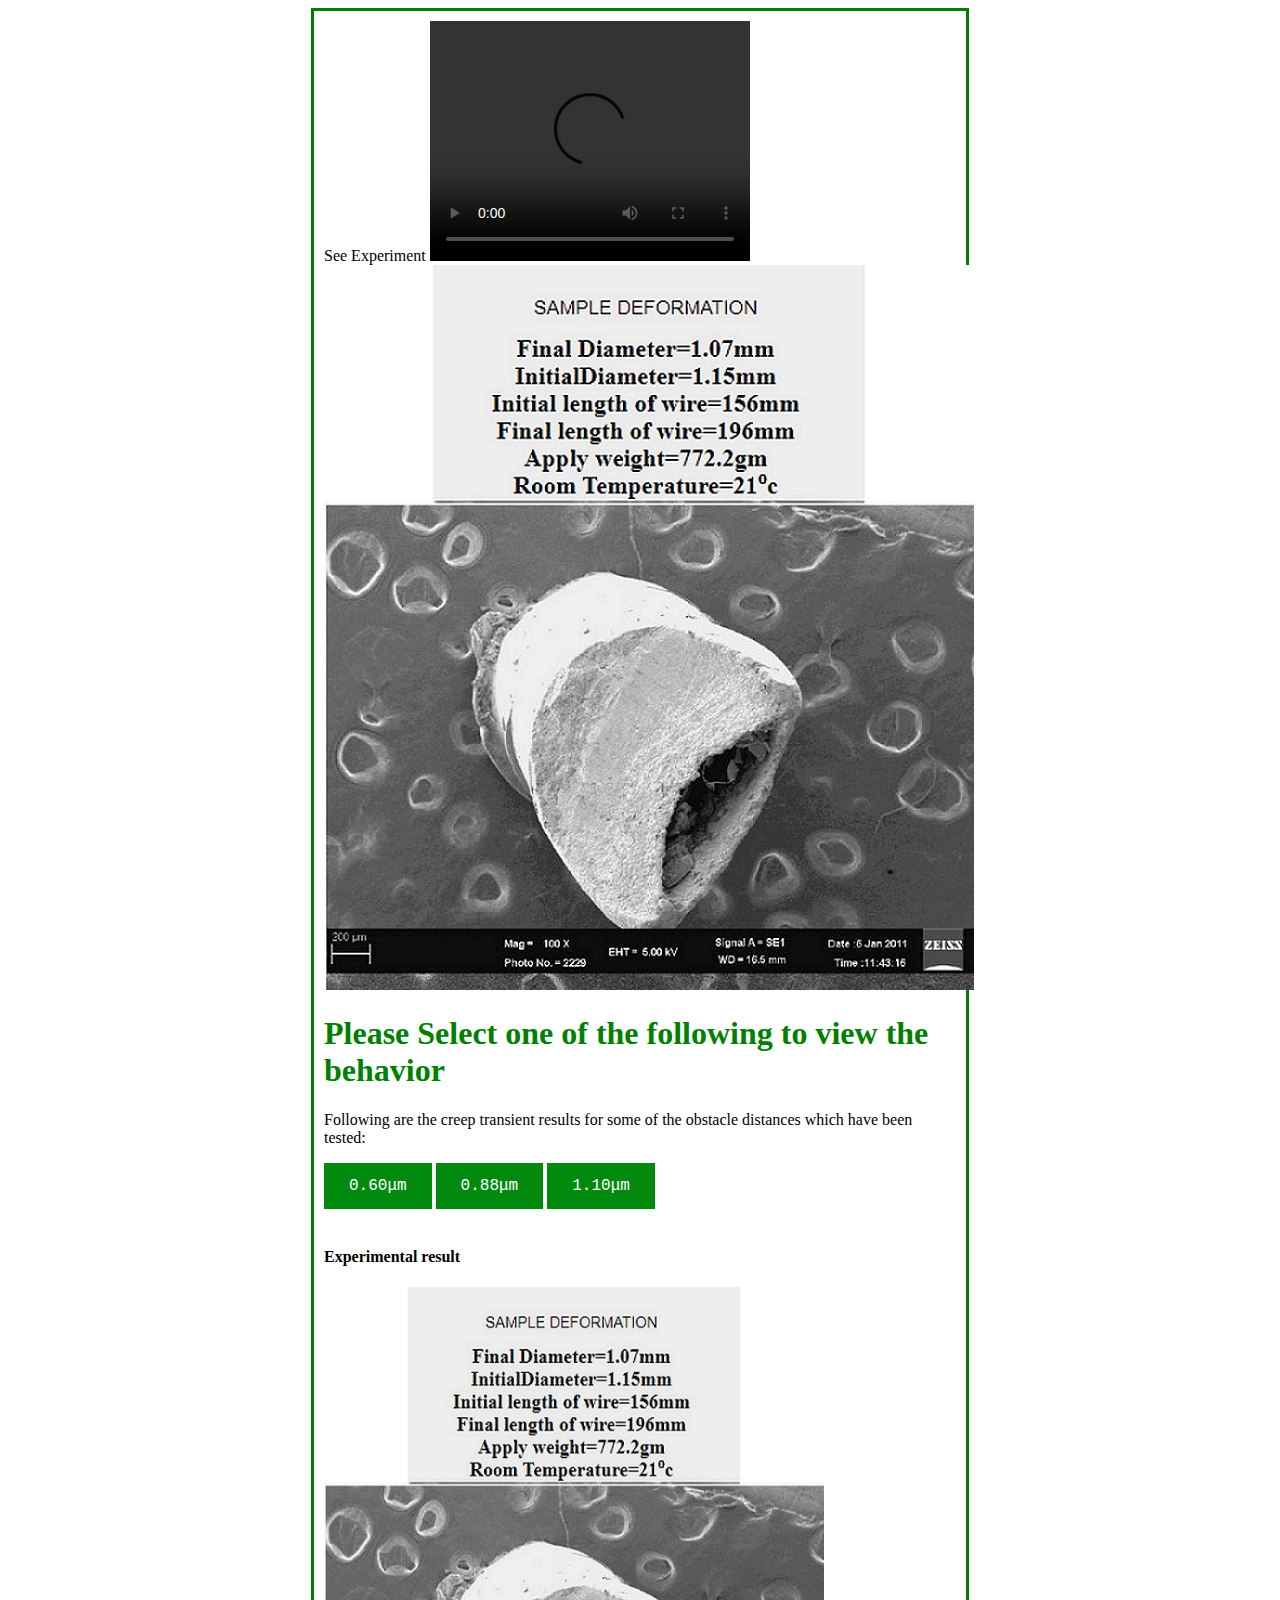
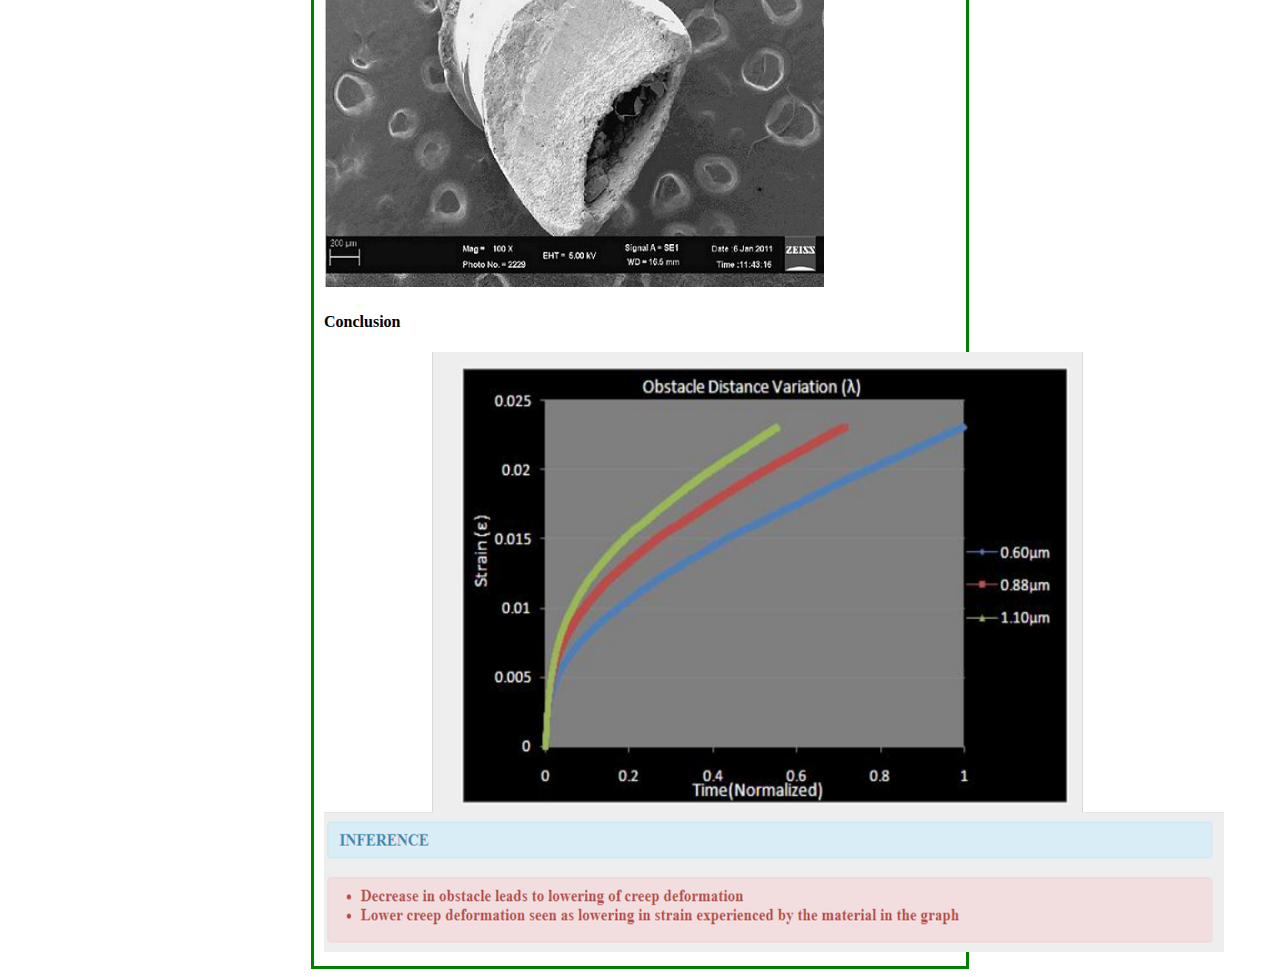
==== experiment/simulation/index.html @ fbc00b0b "Update index.html" ====
<!DOCTYPE html>
<html>
<head>
	<!-- Add CSS at the head of HTML file -->
    <link rel="stylesheet" href="css/main.css">
</head>
<body>
	<div class ="center">
		See Experiment
		<video width="320" height="240" controls>
                <source src="https://youtu.be/kcEej2oj6sA" type="video/mp4">
                Your browser does not support the video tag.
		</video><br>		
	<img src="images/exp.jpg"><br>
	<h1>Please Select one of the following to view the behavior</h1>
	<p>Following are the creep transient results for some of the obstacle distances which have been tested:</p>
	<a href="images/0.68um.jpg" target="_blank">0.60μm</a>
	<a href="images/0.88um.jpg" target="_blank">0.88μm</a>
	<a href="images/1.10um.jpg" target="_blank">1.10μm</a><br><br>
		
	<h4>Experimental result</h4>
	<img src="images/exp.jpg" width="500" height="600"><br>
	<h4>Conclusion</h4>
	<img src="images/conclusion.jpg" width="900" height="600"></div>
	<!-- Add JS at the bottom of HTML file --> 
        <script src="./js/main.js"></script>
</body>
</html>
---- experiment/simulation/css/main.css ----
h1{
color:green;
  font-family: verdana;
}
h2{
color:blue;
font-family: verdana;
}
a{
font-family: courier;}

.center {
  margin: auto;
  width: 50%;
  border: 3px solid green;
  padding: 10px;
}

a:link, a:visited {
  background-color: #028A0F;
  color: white;
  padding: 14px 25px;
  text-align: center;
  text-decoration: none;
  display: inline-block;
}

a:hover, a:active {
  background-color: #5DBB63;
}
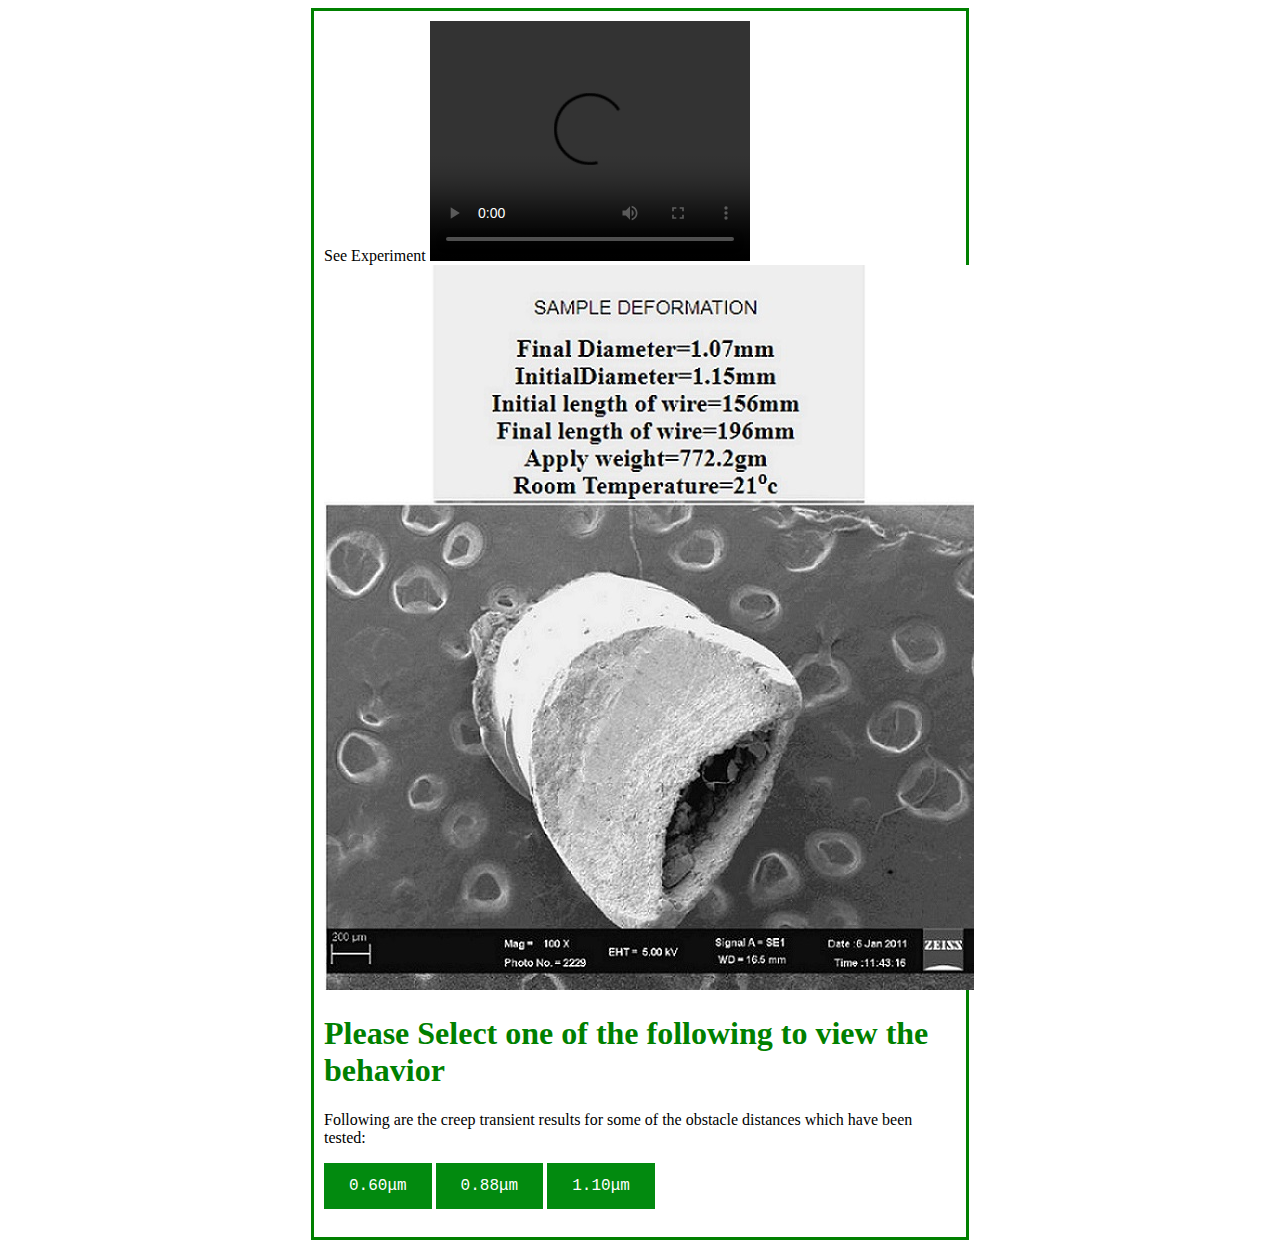
==== commit 41195c8c: "Update index.html" ====
--- a/experiment/simulation/index.html
+++ b/experiment/simulation/index.html
@@ -17,11 +17,7 @@
 	<a href="images/0.68um.jpg" target="_blank">0.60μm</a>
 	<a href="images/0.88um.jpg" target="_blank">0.88μm</a>
 	<a href="images/1.10um.jpg" target="_blank">1.10μm</a><br><br>
-		
-	<h4>Experimental result</h4>
-	<img src="images/exp.jpg" width="500" height="600"><br>
-	<h4>Conclusion</h4>
-	<img src="images/conclusion.jpg" width="900" height="600"></div>
+	</div>
 	<!-- Add JS at the bottom of HTML file --> 
         <script src="./js/main.js"></script>
 </body>
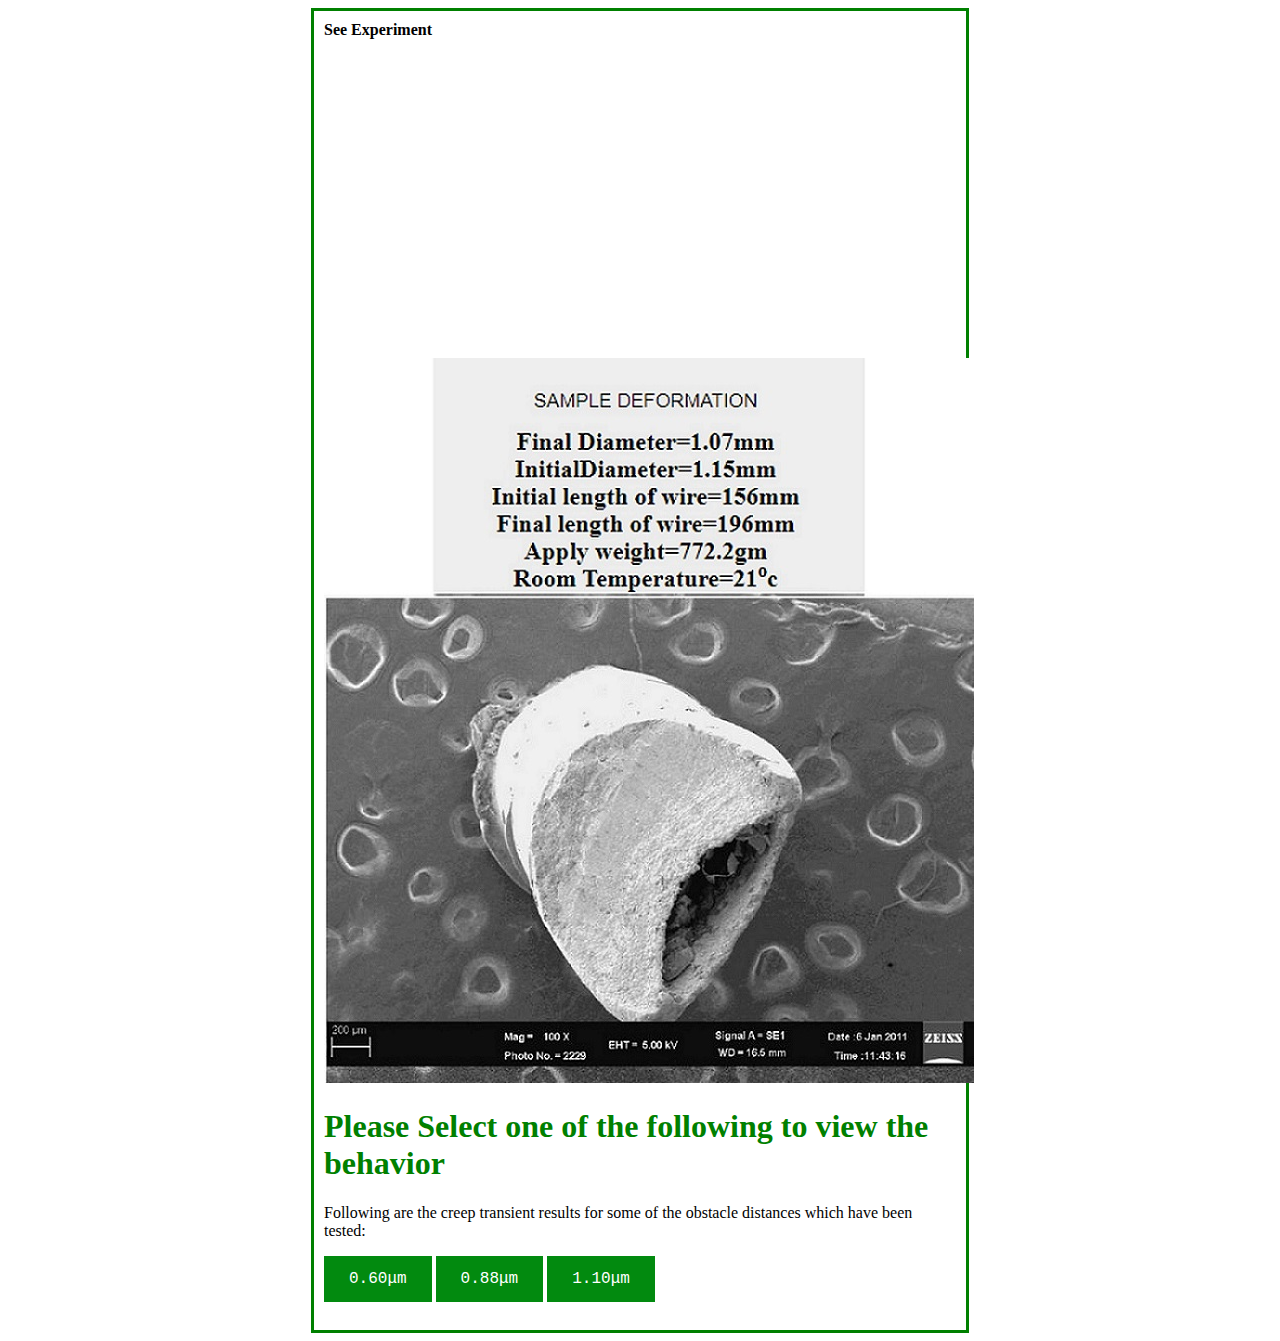
==== commit 331a75ea: "Update index.html" ====
--- a/experiment/simulation/index.html
+++ b/experiment/simulation/index.html
@@ -6,11 +6,8 @@
 </head>
 <body>
 	<div class ="center">
-		See Experiment
-		<video width="320" height="240" controls>
-                <source src="https://youtu.be/kcEej2oj6sA" type="video/mp4">
-                Your browser does not support the video tag.
-		</video><br>		
+	<b>See Experiment</b><br>
+	<iframe width="560" height="315" src="https://www.youtube.com/embed/kcEej2oj6sA" title="YouTube video player" frameborder="0" allow="accelerometer; autoplay; clipboard-write; encrypted-media; gyroscope; picture-in-picture" allowfullscreen></iframe><br>		
 	<img src="images/exp.jpg"><br>
 	<h1>Please Select one of the following to view the behavior</h1>
 	<p>Following are the creep transient results for some of the obstacle distances which have been tested:</p>
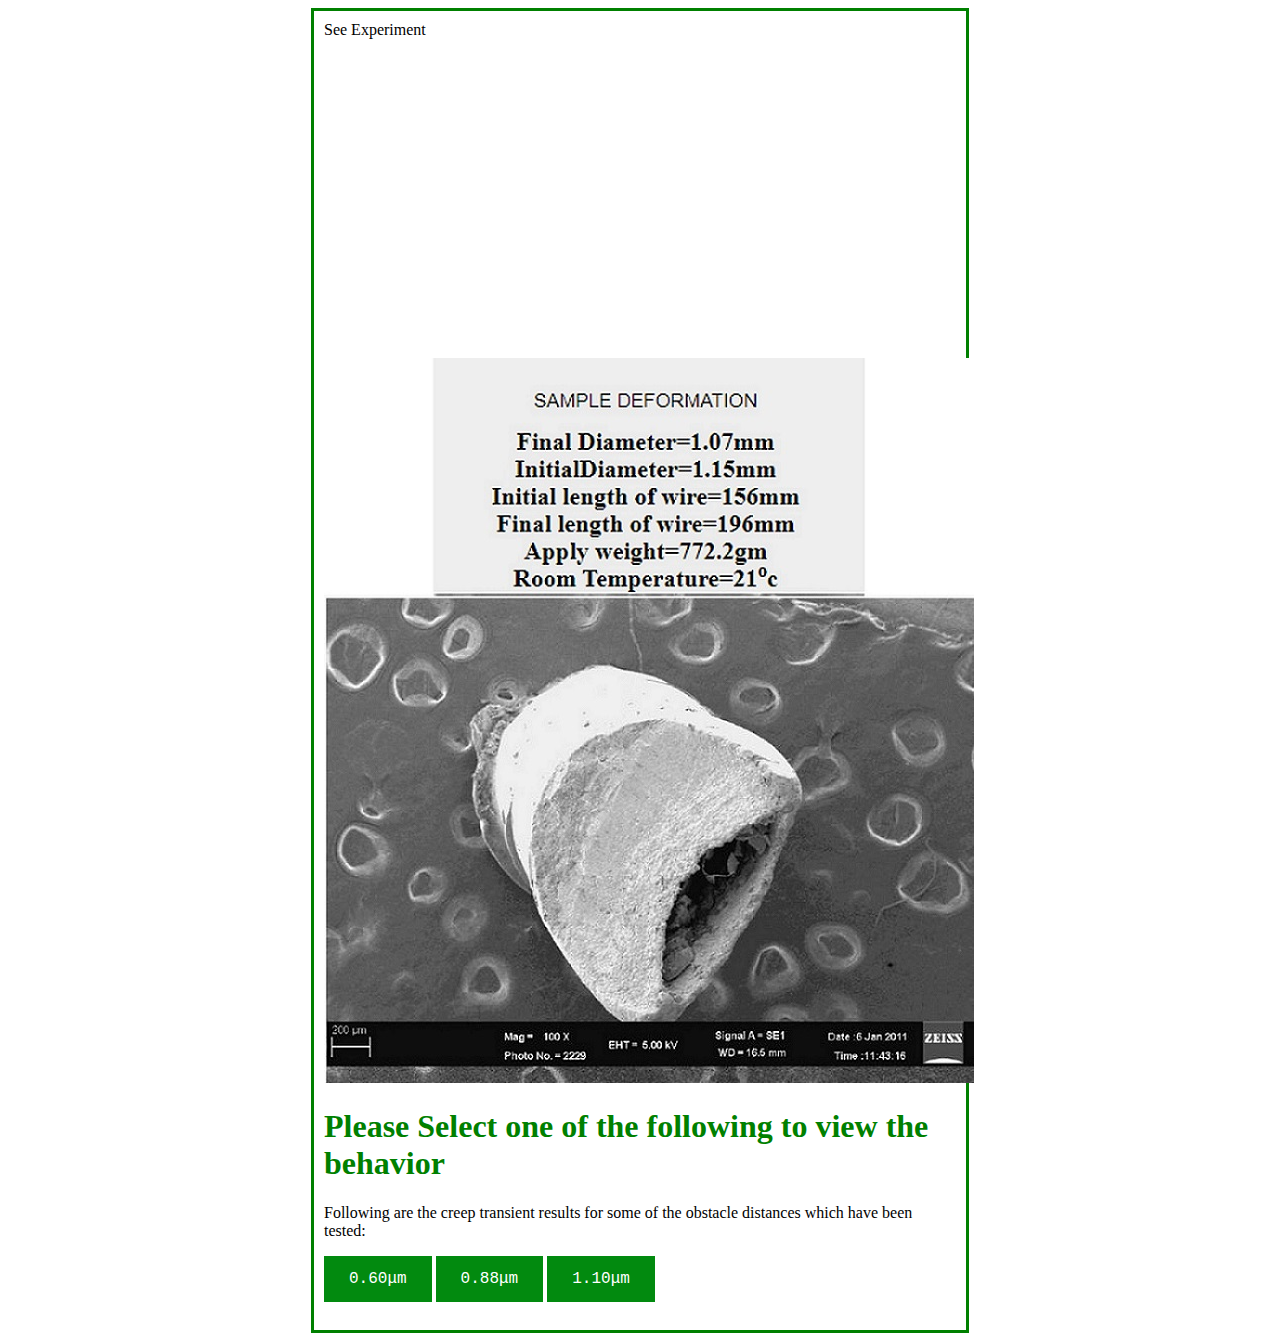
==== commit ac7e46a6: "Update index.html" ====
--- a/experiment/simulation/index.html
+++ b/experiment/simulation/index.html
@@ -6,8 +6,8 @@
 </head>
 <body>
 	<div class ="center">
-	<b>See Experiment</b><br>
-	<iframe width="560" height="315" src="https://www.youtube.com/embed/kcEej2oj6sA" title="YouTube video player" frameborder="0" allow="accelerometer; autoplay; clipboard-write; encrypted-media; gyroscope; picture-in-picture" allowfullscreen></iframe><br>		
+		See Experiment
+		<iframe width="560" height="315" src="https://www.youtube.com/embed/kcEej2oj6sA" title="YouTube video player" frameborder="0" allow="accelerometer; autoplay; clipboard-write; encrypted-media; gyroscope; picture-in-picture" allowfullscreen></iframe><br>		
 	<img src="images/exp.jpg"><br>
 	<h1>Please Select one of the following to view the behavior</h1>
 	<p>Following are the creep transient results for some of the obstacle distances which have been tested:</p>
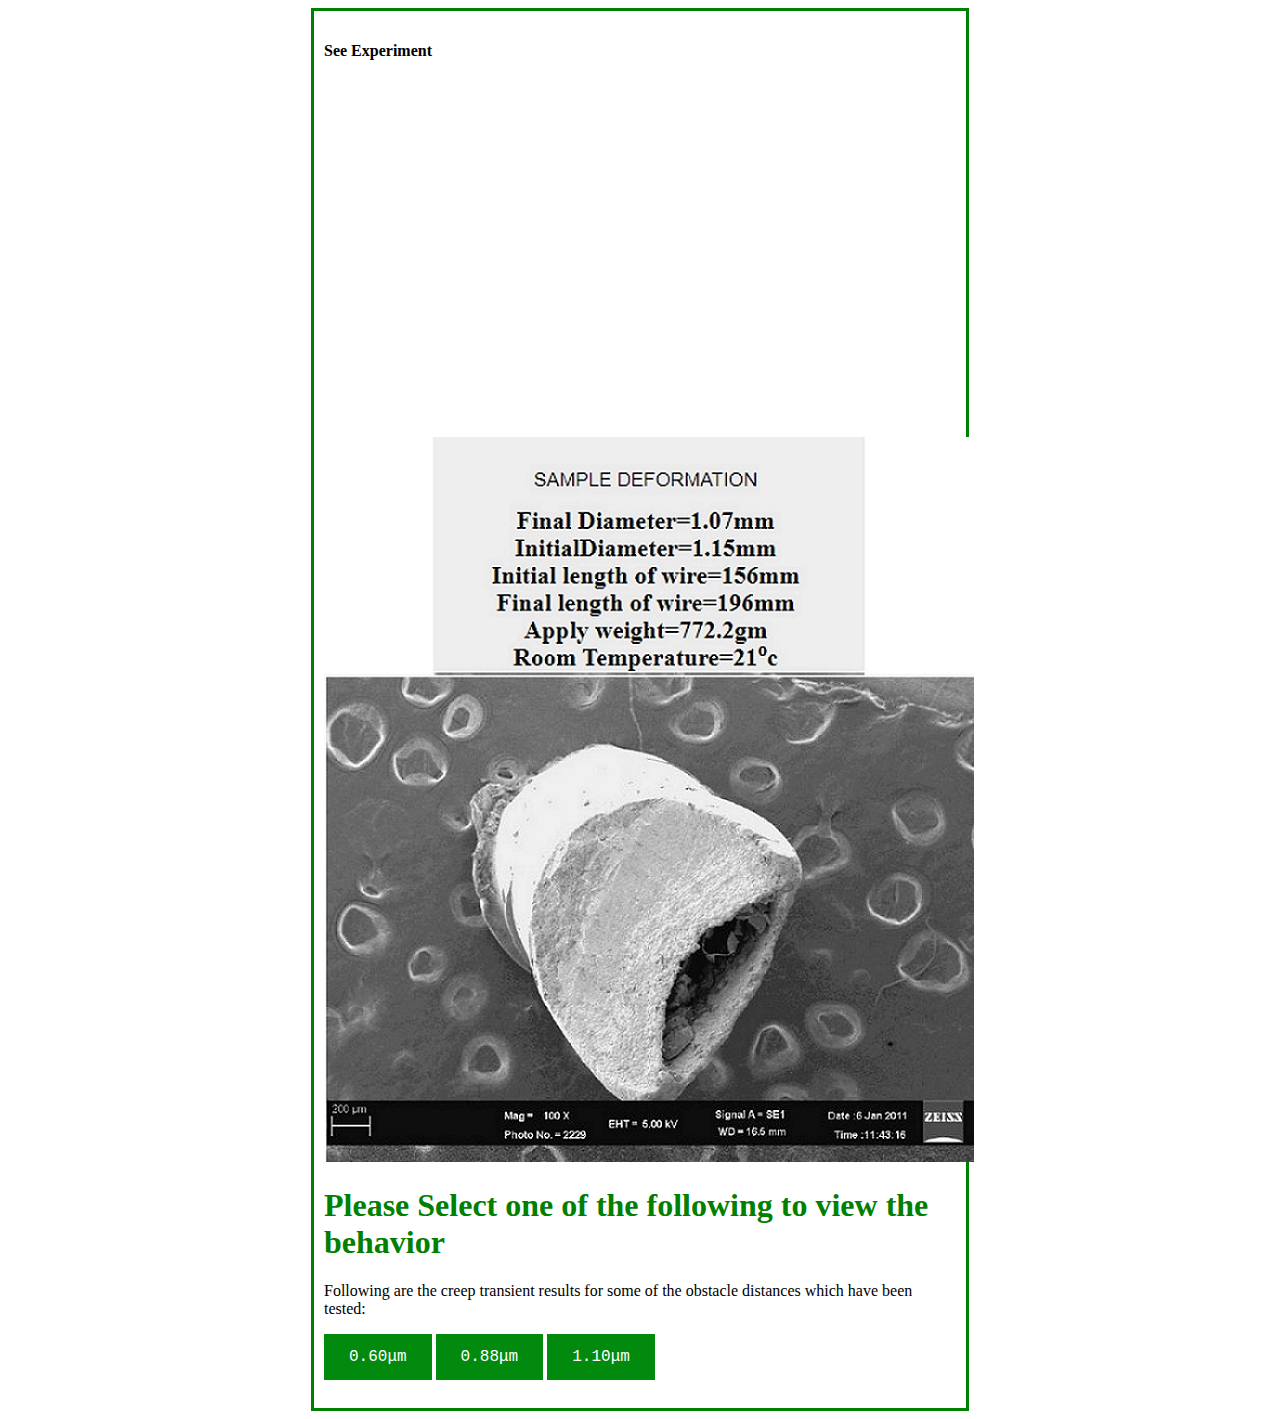
==== commit 12cc2eab: "Update index.html" ====
--- a/experiment/simulation/index.html
+++ b/experiment/simulation/index.html
@@ -6,8 +6,8 @@
 </head>
 <body>
 	<div class ="center">
-		See Experiment
-		<iframe width="560" height="315" src="https://www.youtube.com/embed/kcEej2oj6sA" title="YouTube video player" frameborder="0" allow="accelerometer; autoplay; clipboard-write; encrypted-media; gyroscope; picture-in-picture" allowfullscreen></iframe><br>		
+	<h4>See Experiment</h4><br><br>
+	<iframe width="560" height="315" src="https://www.youtube.com/embed/kcEej2oj6sA" title="YouTube video player" frameborder="0" allow="accelerometer; autoplay; clipboard-write; encrypted-media; gyroscope; picture-in-picture" allowfullscreen></iframe><br>		
 	<img src="images/exp.jpg"><br>
 	<h1>Please Select one of the following to view the behavior</h1>
 	<p>Following are the creep transient results for some of the obstacle distances which have been tested:</p>
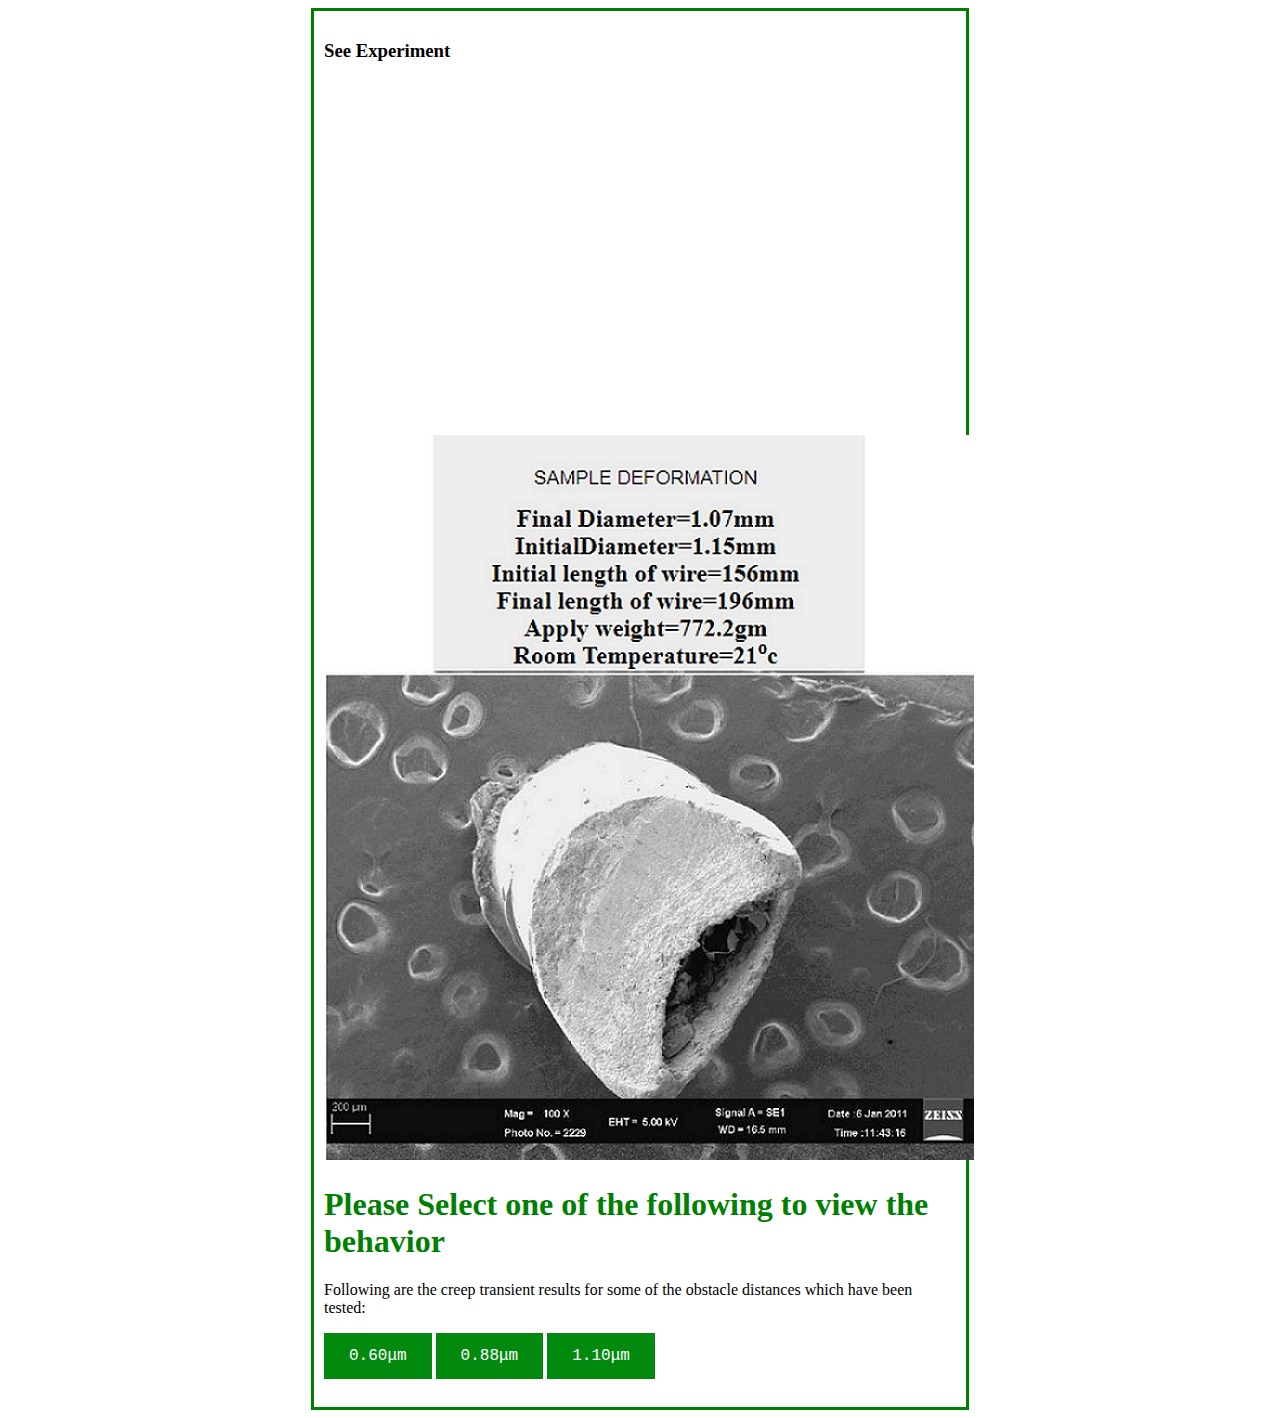
==== commit e52bcdcd: "Update index.html" ====
--- a/experiment/simulation/index.html
+++ b/experiment/simulation/index.html
@@ -6,7 +6,7 @@
 </head>
 <body>
 	<div class ="center">
-	<h4>See Experiment</h4><br><br>
+	<h3>See Experiment</h3><br><br>
 	<iframe width="560" height="315" src="https://www.youtube.com/embed/kcEej2oj6sA" title="YouTube video player" frameborder="0" allow="accelerometer; autoplay; clipboard-write; encrypted-media; gyroscope; picture-in-picture" allowfullscreen></iframe><br>		
 	<img src="images/exp.jpg"><br>
 	<h1>Please Select one of the following to view the behavior</h1>
